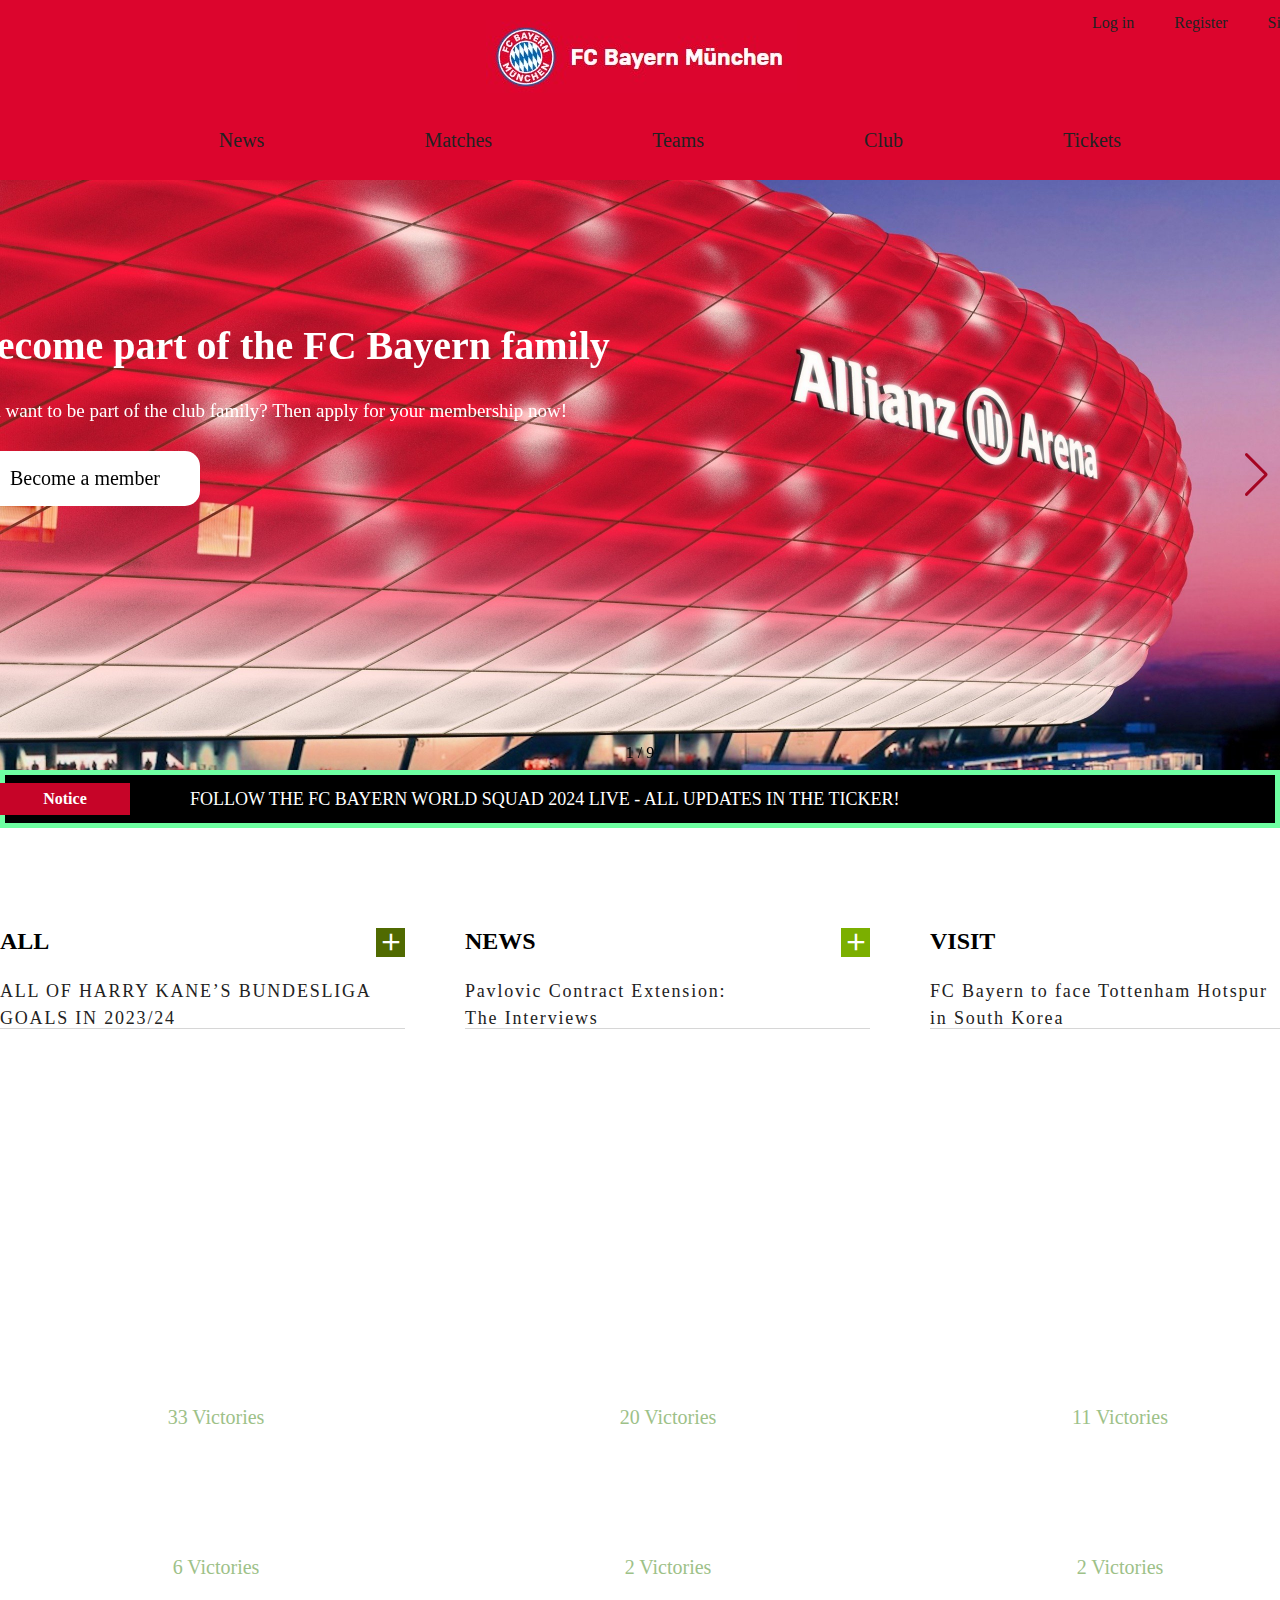
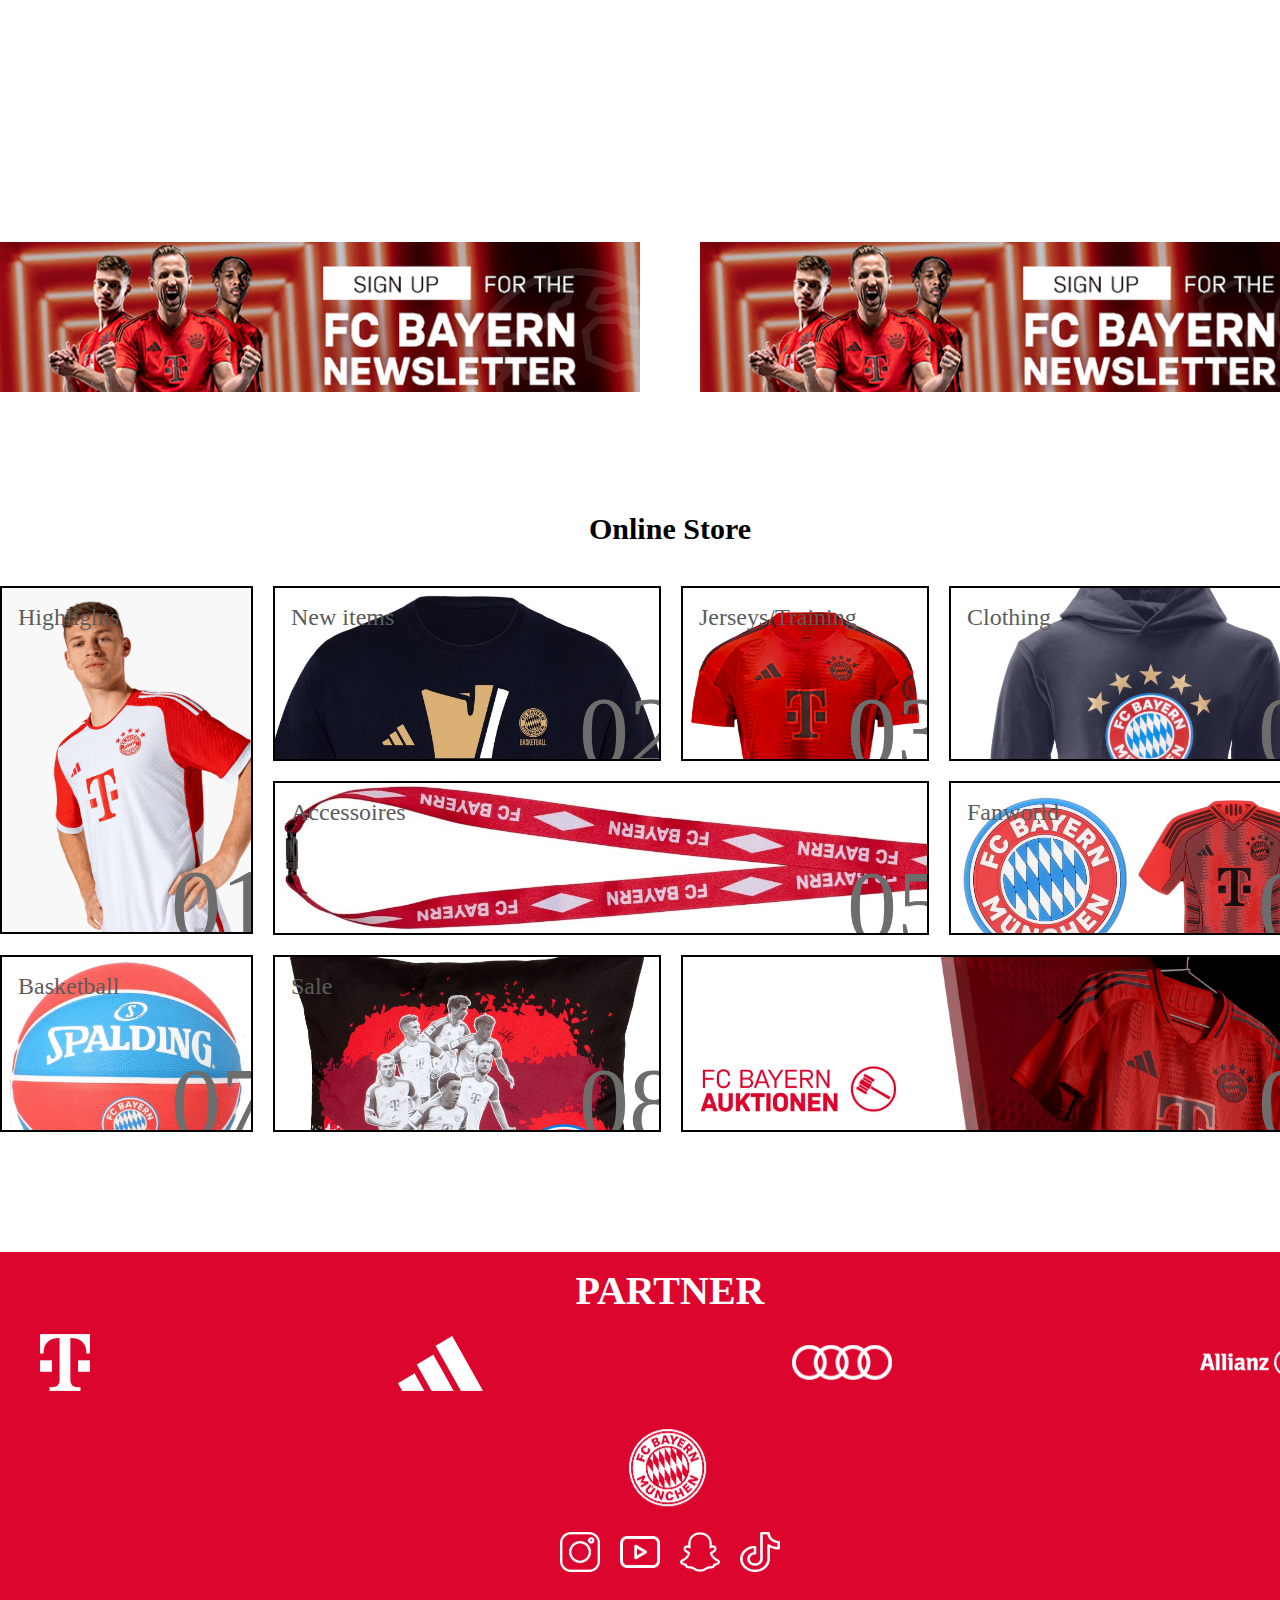
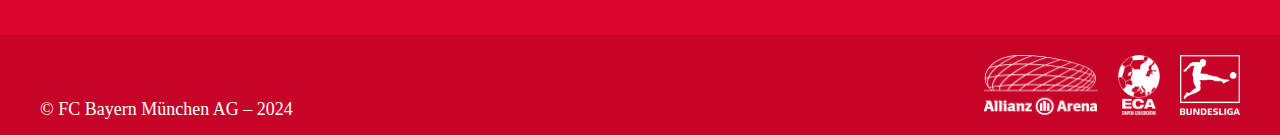
==== index.html @ 2b767496 "Add files via upload" ====
<!DOCTYPE html>
<html lang="ko">
    <head>
        <meta charset="UTF-8" />
        <meta name="viewport" content="width=device-width, initial-scale=1.0" />
        <title>FC Bayern München</title>
        <link rel="stylesheet" href="css/reset.css" />
        <link rel="stylesheet" href="css/font.css" />
        <link rel="stylesheet" href="css/style.css" />
        <link
            rel="stylesheet"
            href="https://fonts.googleapis.com/css2?family=Material+Symbols+Outlined:opsz,wght,FILL,GRAD@24,400,0,0"
        />
        <!-- Link Swiper's CSS -->
        <link
            rel="stylesheet"
            href="https://cdn.jsdelivr.net/npm/swiper@11/swiper-bundle.min.css"
        />
    </head>
    <body>
        <div id="header">
            <div class="centerbox">
                <div class="login_box">
                    <a href="#">Log in</a>
                    <a href="#">Register</a>
                    <a href="#">Sitemap</a>
                </div>

                <h1>
                    <a href="index.html">
                        <img src="images/logo.jpg" alt="">
                    </a>
                </h1>

                <ul class="gnb">
                    <li>
                        <a href="sub.html">News</a>
                        <!-- <ul class="lnb">
                            <li><a href="#"></a></li>
                            <li><a href="#"></a></li>
                            <li><a href="#"></a></li>
                            <li><a href="#"></a></li>
                            <li><a href="#"></a></li>
                        </ul> -->
                    </li>
                    <li>
                        <a href="#">Matches</a>
                        <!-- <ul class="lnb">
                            <li><a href="#">병원소개</a></li>
                            <li><a href="#">원장인사말</a></li>
                            <li><a href="#">의료진소개</a></li>
                            <li><a href="#">간호부</a></li>
                            <li><a href="#">미션/비전</a></li>
                        </ul> -->
                    </li>
                    <li>
                        <a href="#">Teams</a>
                        <!-- <ul class="lnb">
                            <li><a href="#">병원소개</a></li>
                            <li><a href="#">원장인사말</a></li>
                            <li><a href="#">의료진소개</a></li>
                            <li><a href="#">간호부</a></li>
                            <li><a href="#">미션/비전</a></li>
                        </ul> -->
                    </li>
                    <li>
                        <a href="#">Club</a>
                        <!-- <ul class="lnb">
                            <li><a href="#">병원소개</a></li>
                            <li><a href="#">원장인사말</a></li>
                            <li><a href="#">의료진소개</a></li>
                            <li><a href="#">간호부</a></li>
                            <li><a href="#">미션/비전</a></li>
                        </ul> -->
                    </li>
                    <li>
                        <a href="#">Tickets</a>
                        <!-- <ul class="lnb">
                            <li><a href="#">병원소개</a></li>
                            <li><a href="#">원장인사말</a></li>
                            <li><a href="#">의료진소개</a></li>
                            <li><a href="#">간호부</a></li>
                            <li><a href="#">미션/비전</a></li>
                        </ul> -->
                    </li>
                </ul>
            </div>
        </div>

        <div id="visual">
            <div class="centerbox">
                <div class="text_box">
                    <strong
                        >Become part of the FC Bayern family</strong
                    >
                    <p>
                        You want to be part of the club family? Then apply
                        for your membership now!
                    </p>
                    <a href="#">Become a member</a>
                </div>
            </div>
            <!-- Swiper -->
            <div class="swiper mySwiper">
                <div class="swiper-wrapper">
                    <div class="swiper-slide">
                        <img src="images/main_banner3.jpg" alt="">
                    </div>
                    <div class="swiper-slide">
                        <img src="images/main_banner2.jpg" alt="">
                    </div>
                    <div class="swiper-slide">
                        <img src="images/Team.png" alt="">
                    </div>
                    <div class="swiper-slide">
                        <img src="images/Allianz_Arena.png" alt="">
                    </div>
                    <div class="swiper-slide">Slide 5</div>
                    <div class="swiper-slide">Slide 6</div>
                    <div class="swiper-slide">Slide 7</div>
                    <div class="swiper-slide">Slide 8</div>
                    <div class="swiper-slide">Slide 9</div>
                </div>
                <div class="swiper-button-next"></div>
                <div class="swiper-button-prev"></div>
                <div class="swiper-pagination"></div>
            </div>
        </div>

        <div id="section_box">
            <div id="section1" class="autoH">
                <div class="centerbox">
                    <div class="notice">
                        <h2>Notice</h2>
                        <ul>
                            <li>
                                <a href="#"
                                    >FOLLOW THE FC BAYERN WORLD SQUAD 2024 LIVE - ALL UPDATES IN THE TICKER!</a
                                >
                            </li>
                        </ul>
                    </div>
                </div>
            </div>

            <div id="section2" class="autoH">
                <div class="centerbox">
                    <div class="recent news">
                        <h2>
                            ALL
                            <a href="#" class="more">
                                <span class="material-symbols-outlined">
                                    add
                                </span></a
                            >
                        </h2>
                        <ul class="cont">
                            <li>
                                <a href="#">
                                    <!-- <img src="images/kane.png" alt=""> -->
                                    <p>ALL OF HARRY KANE’S BUNDESLIGA 
                                        <br>GOALS IN 2023/24</p>
                                </a>
                            </li>
                        </ul>
                    </div>

                    <div class="recent job">
                        <h2>
                            NEWS
                            <a href="#" class="more">
                                <span class="material-symbols-outlined">
                                    add
                                </span></a
                            >
                        </h2>
                        <ul class="cont">
                            <li>
                                <a href="#">
                                    <!-- <img src="images/pavlovic.png" alt=""> -->
                                    <p>Pavlovic Contract Extension:
                                        <br>The Interviews</p>
                                </a>
                            </li>
                        </ul>
                    </div>

                    <div class="recent praise">
                        <h2>
                            VISIT
                            <a href="#" class="more">
                                <span class="material-symbols-outlined">
                                    add
                                </span></a
                            >
                        </h2>
                        <ul class="cont">
                            <li>
                                <a href="#">
                                    <!-- <img src="images/korea-21.png" alt=""> -->
                                    <p>FC Bayern to face Tottenham Hotspur
                                        <br>in South Korea </p>
                                </a>
                            </li>
                        </ul>
                    </div>
                </div>
            </div>

            <div id="section3" class="autoH">
                <div class="centerbox">
                    <div class="ex">
                        <h1>HONOURS</h1>
                    </div>
                    <ul class="cont">
                        <li>
                            <a href="#">
                                <h3>German Championship</h3>
                                <p>
                                    33 Victories
                                </p>
                            </a>
                        </li>
                        <li>
                            <a href="#">
                                <h3>DFB German Cup</h3>
                                <p>
                                    20 Victories
                                </p>
                            </a>
                        </li>
                        <li>
                            <a href="#">
                                <h3>
                                    German Supercup</h3>
                                <p>
                                    11 Victories
                                </p>
                            </a>
                        </li>
                        <li>
                            <a href="#">
                                <h3>Champions League</h3>
                                <p>
                                    6 Victories
                                </p>
                            </a>
                        </li>
                        <li>
                            <a href="#">
                                <h3>FIFA Club World Cup</h3>
                                <p>
                                    2 Victories
                                </p>
                            </a>
                        </li>
                        <li>
                            <a href="#">
                                <h3>UEFA Supercup</h3>
                                <p>
                                    2 Victories
                                </p>
                            </a>
                        </li>
                    </ul>
                </div>
            </div>

            <div id="section4" class="autoH">
                <div class="centerbox">
                    <ul class="cont">
                        <li><a href="#" class="audi">
                                <!-- <h3><span><span class="material-symbols-outlined">
                                    arrow_forward_ios
                                    </span></span> -->
                                <img src="/images/section1.png" alt="">
                            </a>
                        </li>
                        <li><a href="#">
                                <!-- <h3><span><span class="material-symbols-outlined">
                                    arrow_forward_ios
                                    </span></span> -->
                                <img src="images/section2.png" alt="">
                            </a>
                        </li>
                    </ul>
                </div>
            </div>

            <div id="section5" class="autoH">
                <div class="centerbox">
                    <h2>Online Store</h2>
                    <ul class="cont">
                        <li>
                            <a href="#">
                                <p class="tit">Highlights</p>
                                <span class="num">01</span>
                            </a>
                        </li>
                        <li>
                            <a href="#">
                                <p class="tit">New items</p>
                                <span class="num">02</span>
                            </a>
                        </li>
                        <li>
                            <a href="#">
                                <p class="tit">Jerseys/Training</p>
                                <span class="num">03</span>
                            </a>
                        </li>
                        <li>
                            <a href="#">
                                <p class="tit">Clothing</p>
                                <span class="num">04</span>
                            </a>
                        </li>
                        <li>
                            <a href="#">
                                <p class="tit">Accessoires</p>
                                <span class="num">05</span>
                            </a>
                        </li>
                        <li>
                            <a href="#">
                                <p class="tit">Fanworld</p>
                                <span class="num">06</span>
                            </a>
                        </li>
                        <li>
                            <a href="#">
                                <p class="tit">Basketball</p>
                                <span class="num">07</span>
                            </a>
                        </li>
                        <li>
                            <a href="#">
                                <p class="tit">Sale</p>
                                <span class="num">08</span>
                            </a>
                        </li>
                        <li>
                            <a href="#">
                                <span class="num">09</span>
                            </a>
                        </li>
                    </ul>
                </div>
            </div>
        <div id="footer">
            <div class="centerbox">
                <h2>PARTNER</h2>
                <div class="partner-logos">
                    <img src="images/Telekom.png" alt="Partner Logo 1" />
                    <img src="images/neu-Adidas.png" alt="Partner Logo 2" />
                    <img src="images/Audi2.png" alt="Partner Logo 3" />
                    <img src="images/Allianz.png" alt="Partner Logo 4" />
                    <img src="images/fcb-logo.png" alt="Partner Logo 5" class="centered-logo" />
                </div>
                <div class="social-icons">
                    <img src="images/instagram.png" alt="Instagram" />
                    <img src="images/video.png" alt="YouTube" />
                    <img src="images/snapchat.png" alt="Snapchat" />
                    <img src="images/tik-tok.png" alt="TikTok" />
                </div>
            </div>
        </div>
        <div id="footer2">
            <div class="centerbox">
                <p>© FC Bayern München AG – 2024</p>
                <div class="additional-logos">
                    <img src="images/Allianz2.png" alt="Allianz Arena" />
                    <img src="images/ECA.png" alt="ECA" />
                    <img src="images/Bundes.png" alt="Bundesliga" />
                </div>
            </div>
        </div>

        <script src="script/jquery-3.7.1.js"></script>
        <script src="script/action.js"></script>

        <!-- Swiper JS -->
        <script src="https://cdn.jsdelivr.net/npm/swiper@11/swiper-bundle.min.js"></script>

        <!-- Initialize Swiper -->
        <script>
            var swiper = new Swiper(".mySwiper", {
                pagination: {
                    el: ".swiper-pagination",
                    type: "fraction",
                },
                navigation: {
                    nextEl: ".swiper-button-next",
                    prevEl: ".swiper-button-prev",
                },
            });
        </script>
    </body>
</html>
---- css/font.css ----
@charset "UTF-8";

@font-face {
    font-family: 'Pretendard-Thin';
    src: url('https://fastly.jsdelivr.net/gh/Project-Noonnu/noonfonts_2107@1.1/Pretendard-Thin.woff') format('woff');
    font-weight: 100;
    font-style: normal;
}
            @font-face {
    font-family: 'Pretendard-ExtraLight';
    src: url('https://fastly.jsdelivr.net/gh/Project-Noonnu/noonfonts_2107@1.1/Pretendard-ExtraLight.woff') format('woff');
    font-weight: 200;
    font-style: normal;
}
            @font-face {
    font-family: 'Pretendard-Light';
    src: url('https://fastly.jsdelivr.net/gh/Project-Noonnu/noonfonts_2107@1.1/Pretendard-Light.woff') format('woff');
    font-weight: 300;
    font-style: normal;
}
            @font-face {
    font-family: 'Pretendard-Regular';
    src: url('https://fastly.jsdelivr.net/gh/Project-Noonnu/noonfonts_2107@1.1/Pretendard-Regular.woff') format('woff');
    font-weight: 400;
    font-style: normal;
}
            @font-face {
    font-family: 'Pretendard-Medium';
    src: url('https://fastly.jsdelivr.net/gh/Project-Noonnu/noonfonts_2107@1.1/Pretendard-Medium.woff') format('woff');
    font-weight: 500;
    font-style: normal;
}
            @font-face {
    font-family: 'Pretendard-SemiBold';
    src: url('https://fastly.jsdelivr.net/gh/Project-Noonnu/noonfonts_2107@1.1/Pretendard-SemiBold.woff') format('woff');
    font-weight: 600;
    font-style: normal;
}
            @font-face {
    font-family: 'Pretendard-Bold';
    src: url('https://fastly.jsdelivr.net/gh/Project-Noonnu/noonfonts_2107@1.1/Pretendard-Bold.woff') format('woff');
    font-weight: 700;
    font-style: normal;
}
            @font-face {
    font-family: 'Pretendard-ExtraBold';
    src: url('https://fastly.jsdelivr.net/gh/Project-Noonnu/noonfonts_2107@1.1/Pretendard-ExtraBold.woff') format('woff');
    font-weight: 800;
    font-style: normal;
}
            @font-face {
    font-family: 'Pretendard-Black';
    src: url('https://fastly.jsdelivr.net/gh/Project-Noonnu/noonfonts_2107@1.1/Pretendard-Black.woff') format('woff');
    font-weight: 900;
    font-style: normal;
}

@font-face {
    font-family: 'WAGURITTF';
    src: url('https://fastly.jsdelivr.net/gh/projectnoonnu/2403@1.0/WAGURITTF.woff2') format('woff2');
    font-weight: normal;
    font-style: normal;
}


body {font-family: 'Pretendard-Regular';}
---- css/style.css ----
@charset "UTF-8";



.centerbox {width: 1340px; margin: 0 auto; }


/* header */
#header {width: 100%; height: 180px; position: relative; background: #dc052d;}
#header .login_box {height: 45px; float: right; text-align: right; font-size: 0;}
#header .login_box a {line-height: 45px; display: inline-block; text-align: center; font-size: 16px; padding: 0 20px;}


#header h1 {width: 180px; height: 55px; background: #000; position: absolute; left: 45%; top: 20px; margin-left: -90px;}
#header .gnb {width: 100%; height: 80px; float: left; margin-top: 55px; text-align: center; font-size: 0;}
#header .gnb > li {display: inline-block; height: 80px; line-height: 80px; font-size: 20px; position: relative; font-family: 'Pretendard-SemiBold';}
#header .gnb li a {display: block; padding: 0 80px;}
#header .gnb li .lnb {position: absolute; width: 100%; background: #5a9640; display: none;}
/* #header .gnb li:hover .lnb {display: block;} */
#header .gnb li .lnb li {line-height: 60px;}
#header .gnb li .lnb a {padding: 0; color: #fff;}
#header .gnb li:hover {background: #fff;}
#header .gnb li:hover a {color: #000;}




#visual {width: 100%; height: 590px; /* background: url('../images/visual.jpg') center top no-repeat; background-size: cover; */}
#visual .text_box {width: 700px; height: 310px;float: left; margin: 140px 0 0 0px;}
#visual .text_box strong {font-size: 40px; line-height:1.3; margin-bottom: 25px; display: block; word-break: keep-all; color: #fff;}
#visual .text_box p {font-size: 19px; line-height: 1.5; color: #fff; margin-bottom: 25px;word-break: keep-all;}
#visual .text_box > a {font-size: 20px; background: #fff; color: #000; padding: 16px 40px; display: inline-block; border-radius: 15px; font-family: 'Pretendard-SemiBold';}
#visual .text_box a:hover {background: #000;}
#visual .text_box a:hover {color: #fff;}

#visual .centerbox {position: absolute; z-index: 7; left: 50%; transform: translateX(-50%);}

.swiper {width: 100%; height: 100%;}

.swiper-slide {text-align: center; font-size: 18px; background: #fff; display: flex;justify-content: center; align-items: center;}

.swiper-slide img {display: block; width: 100%; height: 100%; object-fit: cover;}

.swiper-button-next, .swiper-button-prev
{color: #a50422 !important;}

#section_box {width: 100%; }

#section_box #section1 {width: 100%; background: #000;  padding: 13px 0; box-shadow: inset 0 0 0 5px #6effa2}


#section_box #section1 .notice h2 {width: 130px; height: 32px; font-size: 16px; background: #c60428; color: #fff; text-align: center; line-height: 32px; float: left;}
#section_box #section1 .notice ul {width: 1100px; float: left; margin-left: 60px;}
#section_box #section1 .notice ul li {height: 32px; line-height: 32px; }
#section_box #section1 .notice ul li a {color: #fff; display: block; font-family: 'Pretendard-Bold'; font-size: 18px;}

#section_box #section2 {width: 100%; padding: 100px 0; }

#section_box #section2 .recent {width: 405px; float: left; margin-right: 60px; box-sizing: border-box;}
#section_box #section2 .cont img {width: 405px;}
#section_box #section2 .cont p {font-size: 18px; padding: 0; font-family: "Pretendard-SemiBold"; line-height: 1.5; letter-spacing: 0.10em;}
#section_box #section2 .recent:last-child {margin: 0;}

#section_box #section2 .recent h2 {height: 50px; font-size: 24px;}
#section_box #section2 .recent h2 .more {width: 29px; height: 29px; background: #506a01; float: right; color: #fff; }
#section_box #section2 .recent:nth-child(2) .more {background: #7baf00;}


#section_box #section2 .recent h2 .more .material-symbols-outlined {font-size: 28px; margin-left: 1px; transition: .15s;}

#section_box #section2 .recent h2 .more:hover .material-symbols-outlined {transform: rotate(90deg);}



#section_box #section2 .recent li {font-size: 16px; height: 50px; line-height: 50px; border-bottom: 1px solid #d6d6d6;}



#section_box #section3 {width: 100%; background:url('../images/main_banner.jpg'); padding: 100px 0; background-attachment: fixed;}
#section_box #section3 .ex {font-size: 26px; margin-bottom: 45px; line-height: 1.3; text-align: center; color: #fff; font-family: 'Pretendard-Bold'}
#section_box #section3 .ex span {color: #beca28;}
#section_box #section3 .cont li{width: 432px; float: left; margin-right: 20px; height: 130px; background: rgba(255, 255, 255, 0.2); margin-bottom: 20px; transition: 0.2s; position: relative; top: 0;}
#section_box #section3 .cont li:nth-child(3n) {margin-right: 0;} 
#section_box #section3 .cont li a {display: block; height: 100%;}
#section_box #section3 .cont li h3 {padding-top: 34px; font-size: 30px; color: #fff; height: 30px; text-align: center; transition: 0.3s; font-family: 'Pretendard-Bold';}
#section_box #section3 .cont li p {font-size: 20px; color: #9dc188; text-align: center; width: 200px; margin: 0 auto; font-family: 'Pretendard-SemiBold';}
#section_box #section3 .cont li:hover {background: rgba(255, 255, 255, 0.9); top: -5px;}
#section_box #section3 .cont li:hover h3 {color: #538d3a;}


#section_box #section4 {width: 100%; padding: 100px 0 20px 0;}
#section_box #section4 .cont li {width: 640px; height: 150px; background: #495408; float: left; margin-right: 60px; position: relative; background:url('../images/13Banner.png'); background-size: cover;}
#section_box #section4 .cont li:last-child {margin-right: 0;}
#section_box #section4 .cont li a {display: block;}
#section_box #section4 .cont li h3 {margin: 44px 0 5px 26px; border: 1px solid #000; font-size: 22px; color: #fff; float: left; width: 70%;}
/* #section_box #section4 .cont li h3 span {background: #7baf00; width: 29px; height: 29px; float: left; margin-right: 11px; text-align: center; line-height: 29px;} */

#section_box #section4 .cont li p {margin-left: 26px; font-size: 14px; color: #afc188; float: left; width: 70%;}

#section_box #section4 .cont li img {position: absolute; right: -50px; bottom: -100px; opacity: 0.1;}
#section_box #section4 .cont li:last-child img {right: -20px; bottom: -50px;}

#section_box #section4 .cont li:hover img {animation: icon1 1s infinite;}
@keyframes icon1 {
    0% {bottom: -100px;}
    50% {bottom: -80px;}
    100% {bottom: -100px;}
}
#section_box #section4 .cont li:last-child:hover img {animation: icon2 1s infinite;}
@keyframes icon2 {
    0% {bottom: -50px;}
    50% {bottom: -30px;}
    100% {bottom: -50px;}
}

#section_box #section5 {width: 100%; background: #fff; padding: 100px 0;}
#section5 h2 {color: #000; text-align: center; font-size: 30px; margin-bottom: 40px; font-family: 'Pretendard-Bold';}

/* flort 방식 */
#section5 .cont li {float: left; margin-right: 20px; margin-bottom: 20px; padding: 25px 16px; box-sizing: border-box; position: relative; overflow: hidden;}
#section5 .cont li:nth-child(1) {width: 253px; height: 348px; background: #e4e69d; background: url('../images/Highlights.png'); background-size: cover; border: 2px solid #000; box-sizing: border-box;}
#section5 .cont li:nth-child(2) {width: 388px; height: 175px; background: #5d5a4b; background: url('../images/New.jpg'); background-size: cover; border: 2px solid #000; box-sizing: border-box;}
#section5 .cont li:nth-child(3) {width: 248px; height: 175px; background: #52a8a2; background: url('../images/Jersrys-Traninig.jpg'); background-size: cover; border: 2px solid #000; box-sizing: border-box;}
#section5 .cont li:nth-child(4) {width: 391px; height: 175px; background: #8e793e; margin-right: 0; background: url('../images/Clothing.jpg'); background-size: cover; border: 2px solid #000; box-sizing: border-box;}
#section5 .cont li:nth-child(5) {width: 656px; height: 154px; background: #5e6570; background: url('../images/Accessoires2.jpg'); background-size: cover; border: 2px solid #000; box-sizing: border-box;}
#section5 .cont li:nth-child(6) {width: 391px; height: 154px; background: #e4e69d; margin-right: 0; background: url('../images/Fanworld.jpg'); background-size: cover; border: 2px solid #000; box-sizing: border-box;}
#section5 .cont li:nth-child(7) {width: 253px; height: 177px; background: #f93c05; background: url('../images/Basketball.jpg'); background-size: cover; border: 2px solid #000; box-sizing: border-box;}
#section5 .cont li:nth-child(8) {width: 388px; height: 177px; background: #605f33; background: url('../images/Sale.jpg'); background-size: cover; border: 2px solid #000; box-sizing: border-box;}
#section5 .cont li:nth-child(9) {width: 659px; height: 177px; background: #9ab77f; margin-right: 0; background: url('../images/Home.jpg'); background-size: cover; border: 2px solid #000; box-sizing: border-box;}

#section5 .cont li .tit {font-size: 24px; line-height: 0.4; font-family: 'Pretendard-Bold'; color: #5c5c5c;}
#section5 .cont li .content {font-size: 14px;}
#section5 .cont li .num {font-size: 100px; color: #6d6d6d; opacity: 1; position: absolute; right: -20px; bottom: -30px;}





#footer {width: 100%; height: 383px; background: #dc052d;}
#footer h2 {text-align: center; font-size: 40px; padding-top: 15px; color: #fff;}
.partner-logos {display: flex; justify-content: space-between; align-items: center; flex-wrap: wrap; position: relative;}
.partner-logos img {margin: 20px 40px; max-width: 100px; height: auto;}
.centered-logo {position: absolute; top: 50%; left: 48%; transform: translate(-70%, 60%);}
.social-icons {display: flex; justify-content: center; align-items: center;margin-top: 9%;}
.social-icons img {margin: 0 10px; width: 40px; height: auto;}

#footer2 {width: 100%; background: #c60428; padding: 20px 0; color: #fff;}
#footer2 .centerbox {max-width: 1200px; margin: 0 auto; display: flex;
justify-content: space-between; align-items: flex-end;}
#footer2 .centerbox p {margin: 0 0 -5px;; font-size: 18px; font-family: 'Pretendard-Bold';}
.additional-logos {display: flex; justify-content: center; gap: 20px;}
.additional-logos img {width: 60x; height: 60px;}
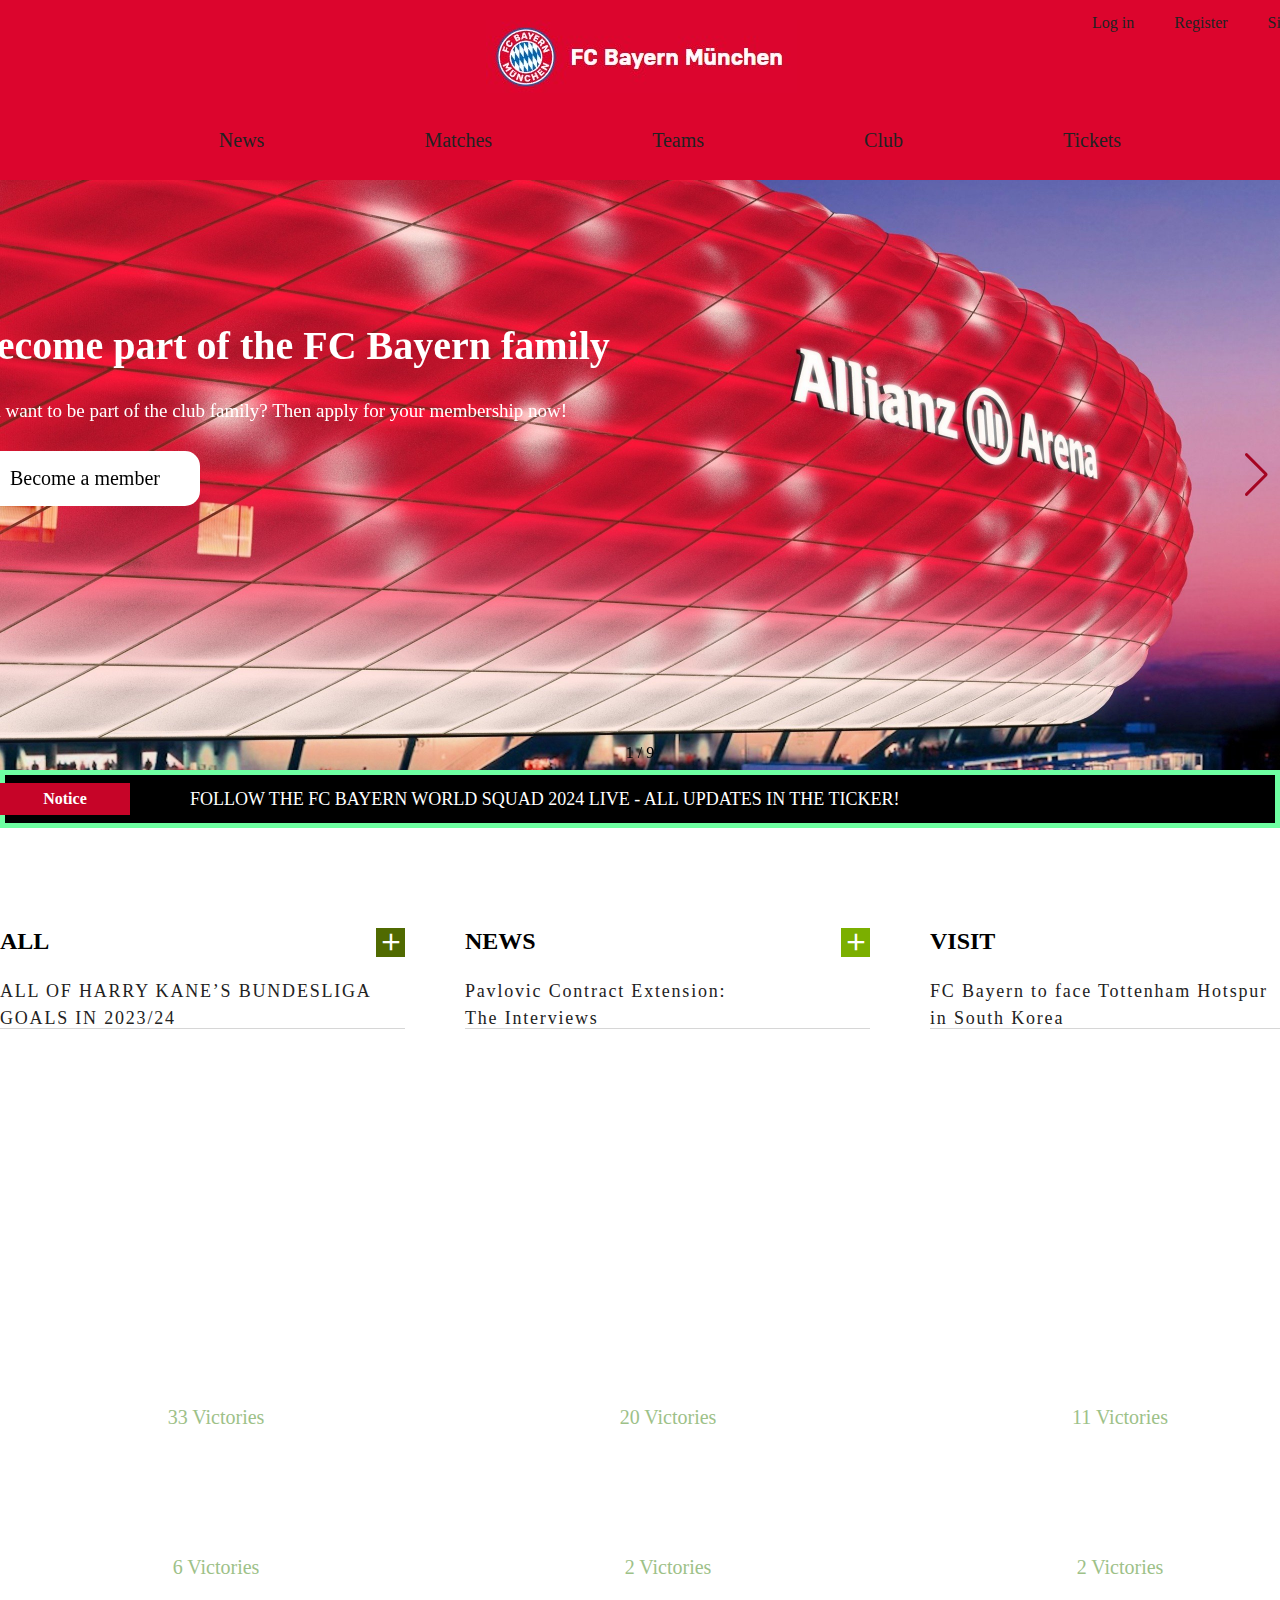
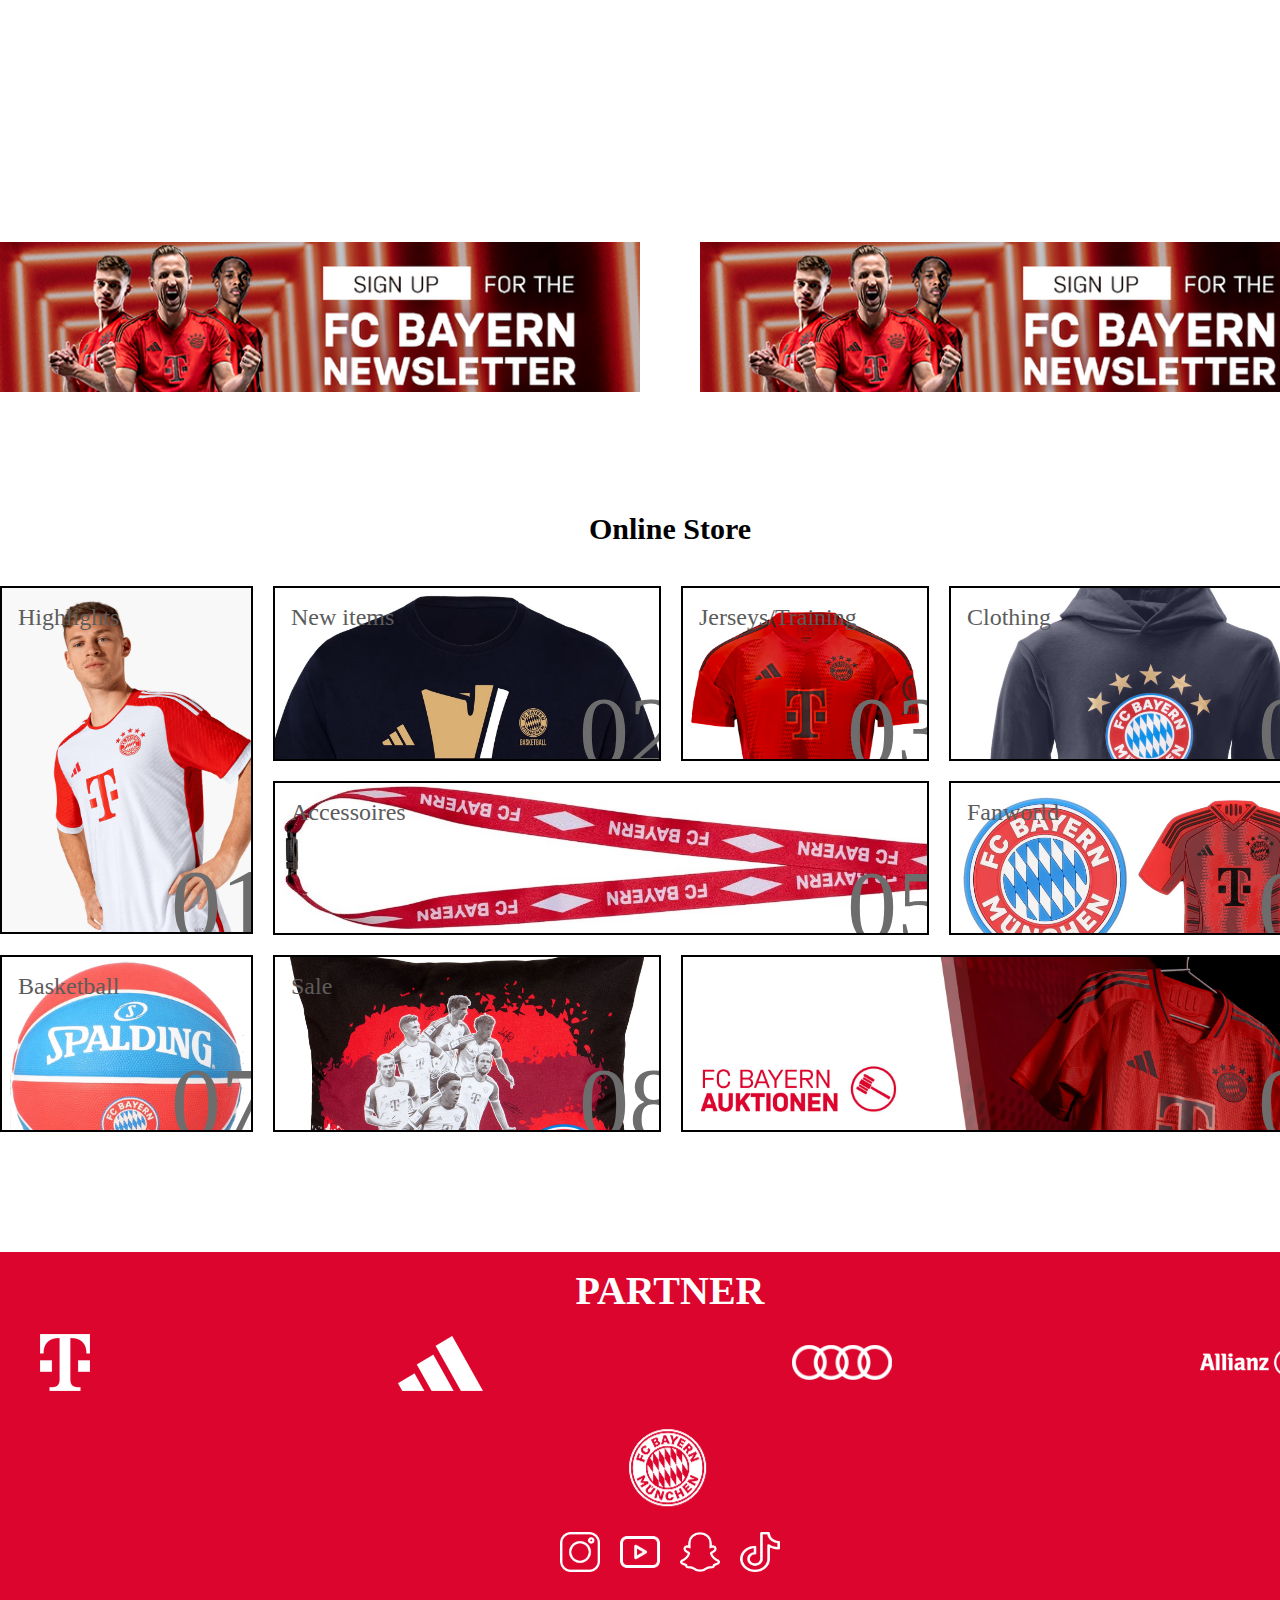
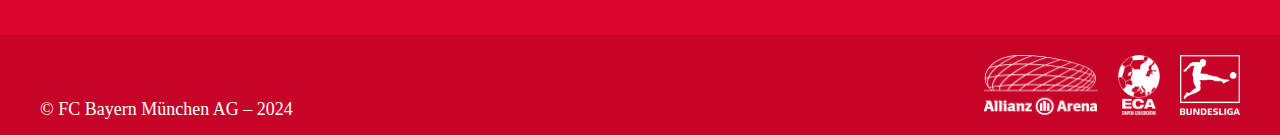
==== commit 437b7bef: "Update index.html" ====
--- a/index.html
+++ b/index.html
@@ -273,14 +273,14 @@
                                 <!-- <h3><span><span class="material-symbols-outlined">
                                     arrow_forward_ios
                                     </span></span> -->
-                                <img src="/images/section1.png" alt="">
+                                <!-- <img src="/images/section1.png" alt=""> -->
                             </a>
                         </li>
                         <li><a href="#">
                                 <!-- <h3><span><span class="material-symbols-outlined">
                                     arrow_forward_ios
                                     </span></span> -->
-                                <img src="images/section2.png" alt="">
+                                <!-- <img src="images/section2.png" alt=""> -->
                             </a>
                         </li>
                     </ul>
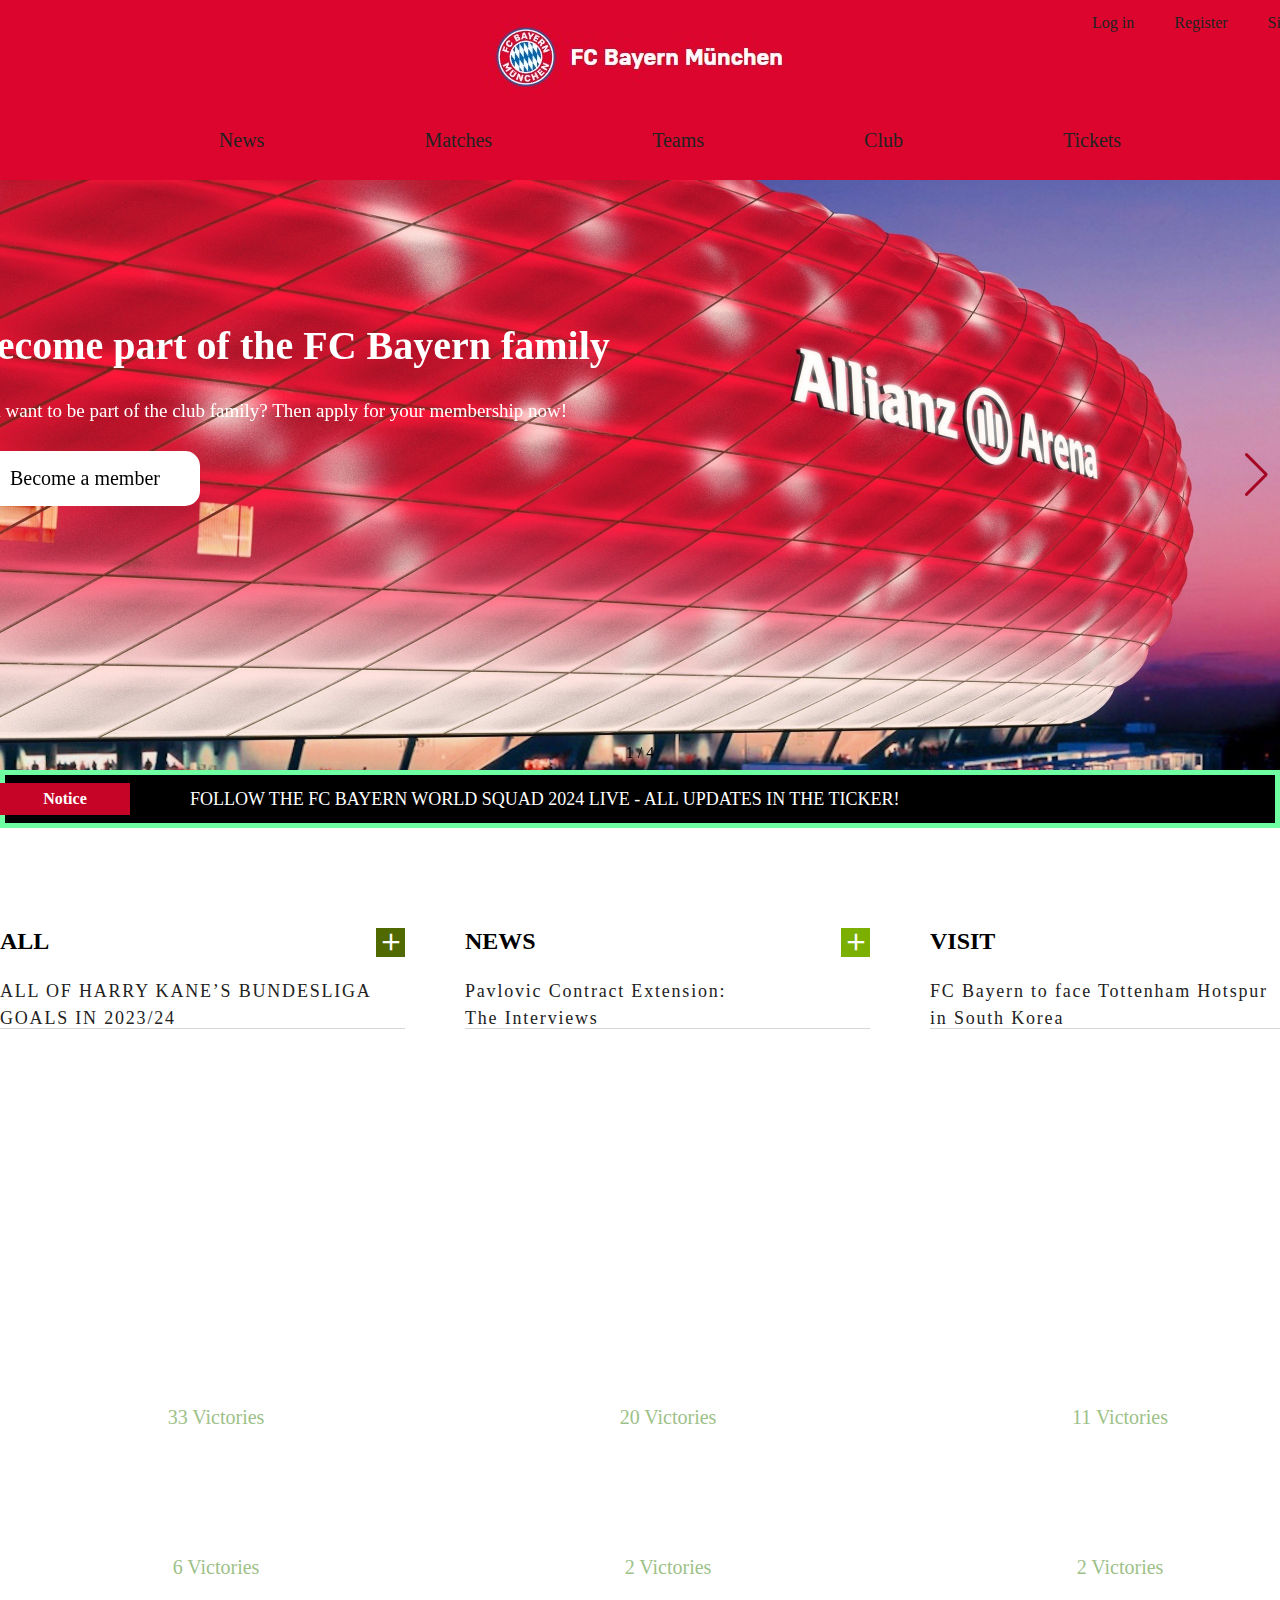
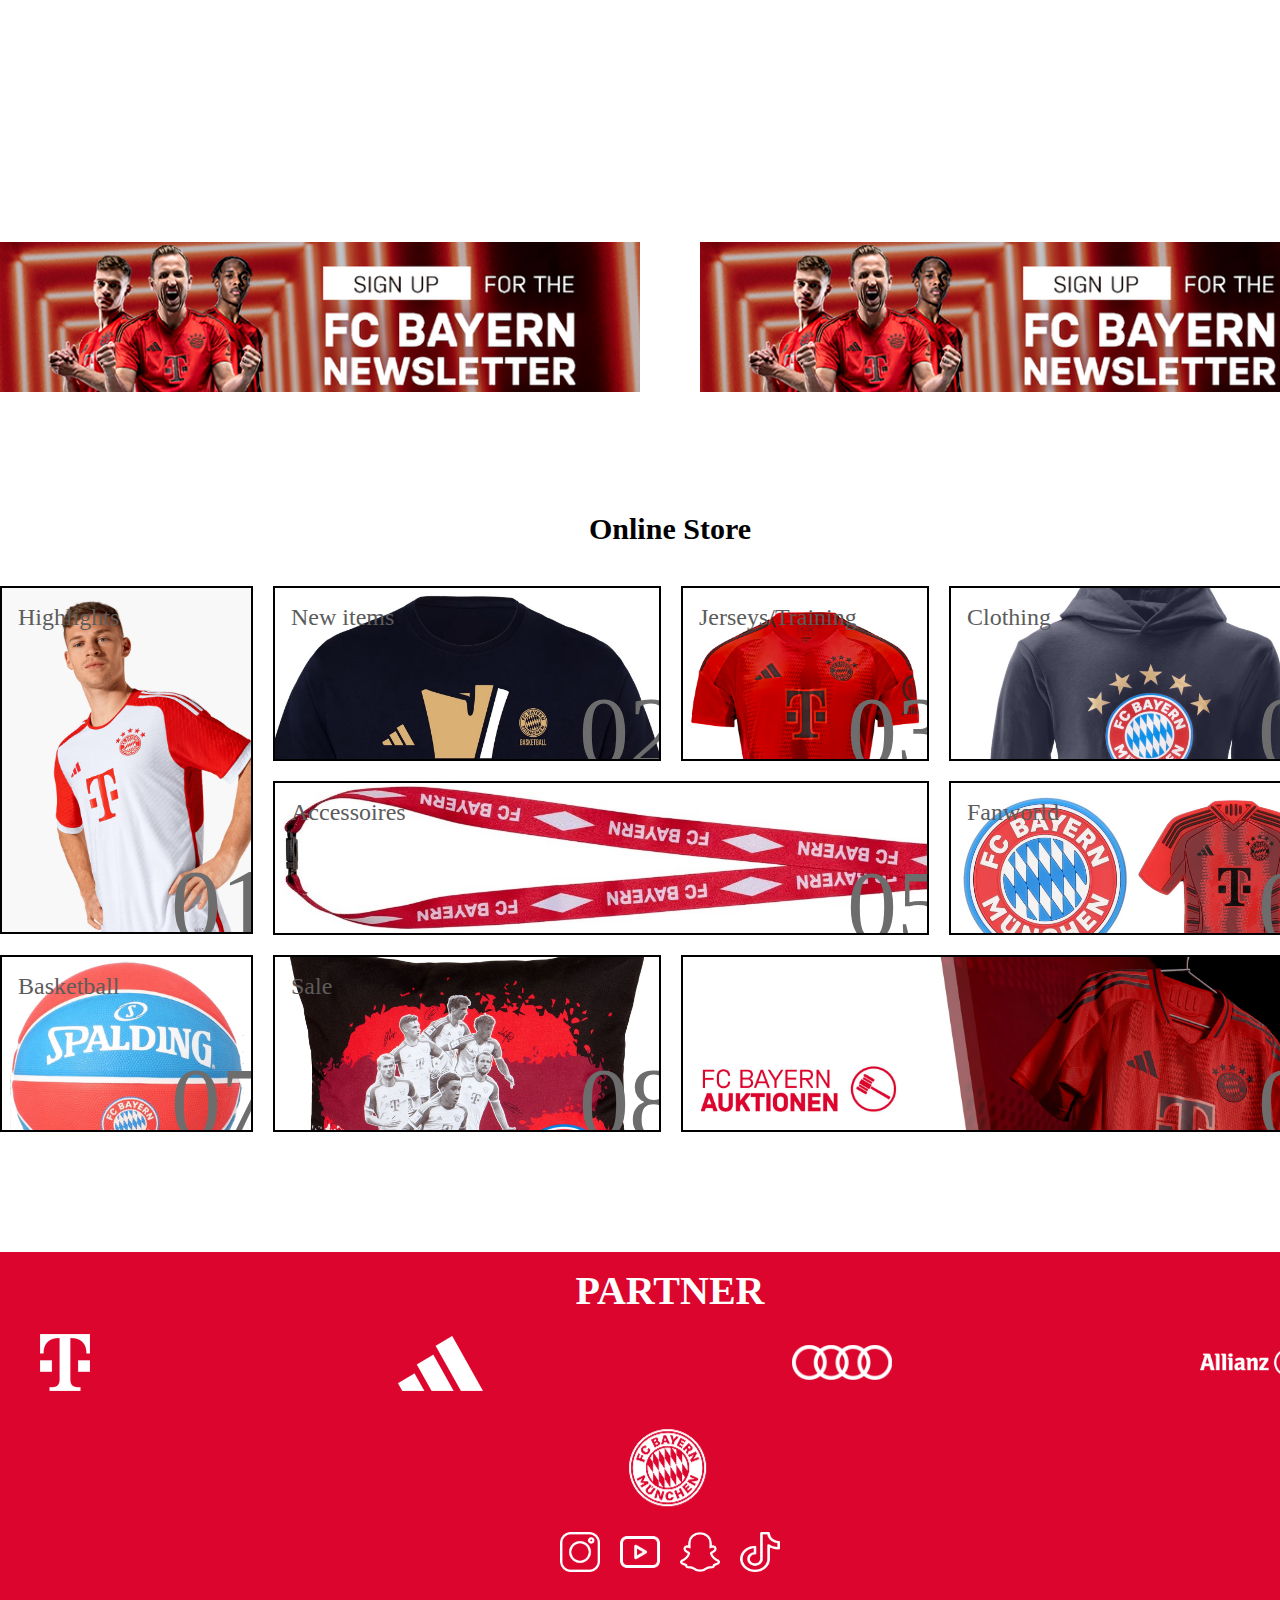
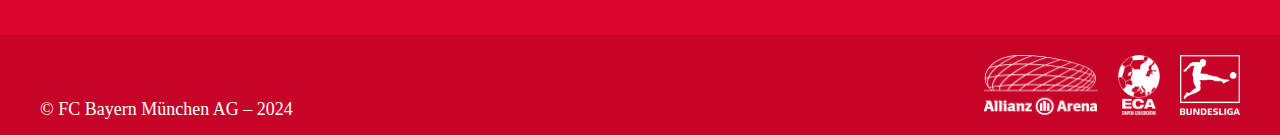
==== commit 92af260f: "Update index.html" ====
--- a/index.html
+++ b/index.html
@@ -35,53 +35,23 @@
                 <ul class="gnb">
                     <li>
                         <a href="sub.html">News</a>
-                        <!-- <ul class="lnb">
-                            <li><a href="#"></a></li>
-                            <li><a href="#"></a></li>
-                            <li><a href="#"></a></li>
-                            <li><a href="#"></a></li>
-                            <li><a href="#"></a></li>
-                        </ul> -->
+                        
                     </li>
                     <li>
                         <a href="#">Matches</a>
-                        <!-- <ul class="lnb">
-                            <li><a href="#">병원소개</a></li>
-                            <li><a href="#">원장인사말</a></li>
-                            <li><a href="#">의료진소개</a></li>
-                            <li><a href="#">간호부</a></li>
-                            <li><a href="#">미션/비전</a></li>
-                        </ul> -->
+                        
                     </li>
                     <li>
                         <a href="#">Teams</a>
-                        <!-- <ul class="lnb">
-                            <li><a href="#">병원소개</a></li>
-                            <li><a href="#">원장인사말</a></li>
-                            <li><a href="#">의료진소개</a></li>
-                            <li><a href="#">간호부</a></li>
-                            <li><a href="#">미션/비전</a></li>
-                        </ul> -->
+                       
                     </li>
                     <li>
                         <a href="#">Club</a>
-                        <!-- <ul class="lnb">
-                            <li><a href="#">병원소개</a></li>
-                            <li><a href="#">원장인사말</a></li>
-                            <li><a href="#">의료진소개</a></li>
-                            <li><a href="#">간호부</a></li>
-                            <li><a href="#">미션/비전</a></li>
-                        </ul> -->
+                        
                     </li>
                     <li>
                         <a href="#">Tickets</a>
-                        <!-- <ul class="lnb">
-                            <li><a href="#">병원소개</a></li>
-                            <li><a href="#">원장인사말</a></li>
-                            <li><a href="#">의료진소개</a></li>
-                            <li><a href="#">간호부</a></li>
-                            <li><a href="#">미션/비전</a></li>
-                        </ul> -->
+                      
                     </li>
                 </ul>
             </div>
@@ -115,11 +85,6 @@
                     <div class="swiper-slide">
                         <img src="images/Allianz_Arena.png" alt="">
                     </div>
-                    <div class="swiper-slide">Slide 5</div>
-                    <div class="swiper-slide">Slide 6</div>
-                    <div class="swiper-slide">Slide 7</div>
-                    <div class="swiper-slide">Slide 8</div>
-                    <div class="swiper-slide">Slide 9</div>
                 </div>
                 <div class="swiper-button-next"></div>
                 <div class="swiper-button-prev"></div>
